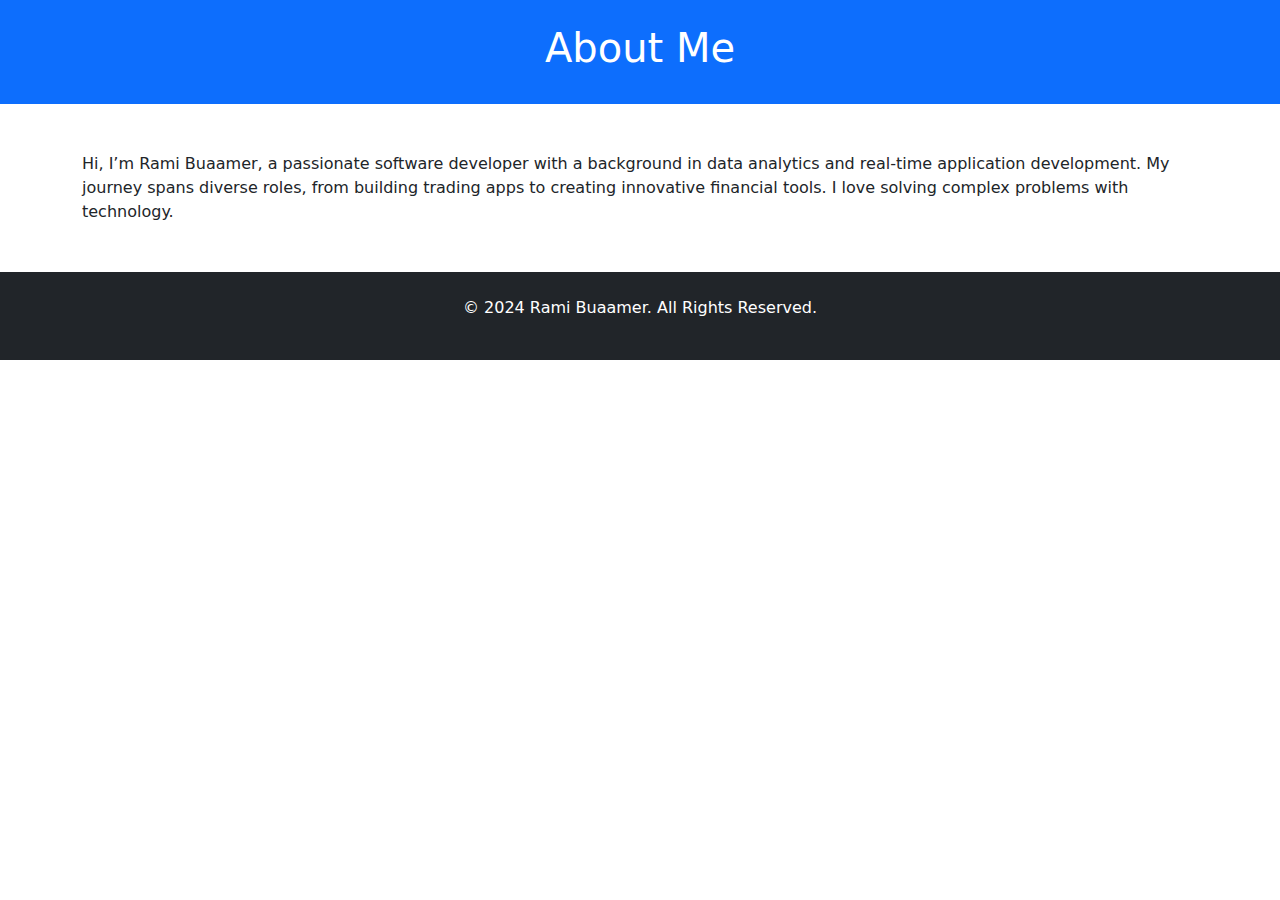
==== about.html @ 7137ed86 "Initial portfolio upload" ====
<!DOCTYPE html>
<html lang="en">
<head>
    <meta charset="UTF-8">
    <meta name="viewport" content="width=device-width, initial-scale=1.0">
    <title>About - Rami Buaamer</title>
    <link rel="stylesheet" href="style.css">
    <link href="https://cdn.jsdelivr.net/npm/bootstrap@5.3.0-alpha3/dist/css/bootstrap.min.css" rel="stylesheet">
</head>
<body>
    <header class="bg-primary text-white text-center p-4">
        <h1>About Me</h1>
    </header>

    <main class="container my-5">
        <p>Hi, I’m Rami Buaamer, a passionate software developer with a background in data analytics and real-time application development. My journey spans diverse roles, from building trading apps to creating innovative financial tools. I love solving complex problems with technology.</p>
    </main>

    <footer class="text-center bg-dark text-white p-4">
        <p>&copy; 2024 Rami Buaamer. All Rights Reserved.</p>
    </footer>
</body>
</html>
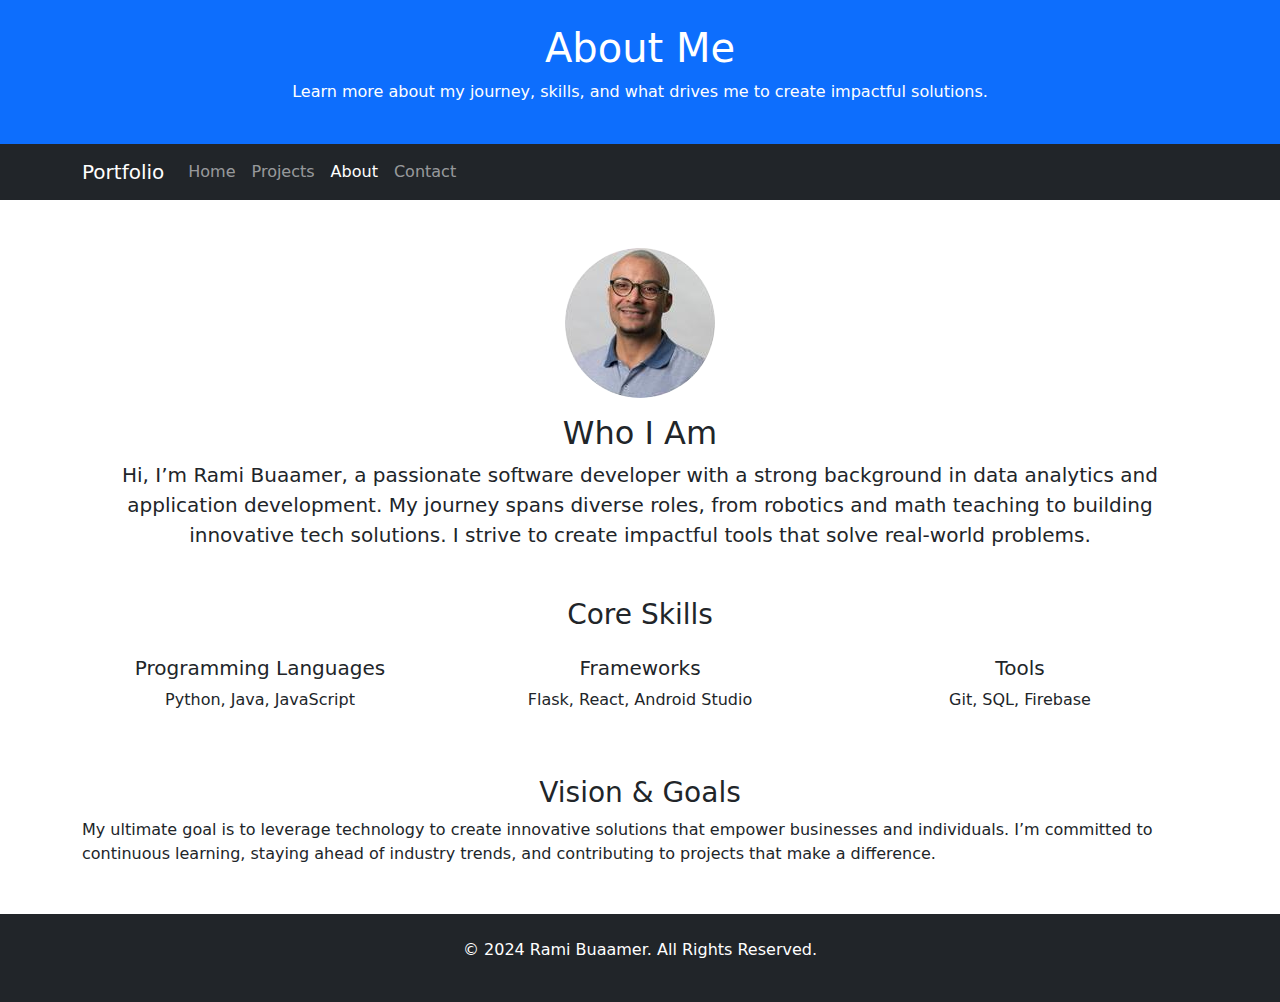
==== commit 38b1d5f4: "more edits and improvements" ====
--- a/about.html
+++ b/about.html
@@ -3,21 +3,79 @@
 <head>
     <meta charset="UTF-8">
     <meta name="viewport" content="width=device-width, initial-scale=1.0">
-    <title>About - Rami Buaamer</title>
+    <title>About Me - Rami Buaamer</title>
     <link rel="stylesheet" href="style.css">
     <link href="https://cdn.jsdelivr.net/npm/bootstrap@5.3.0-alpha3/dist/css/bootstrap.min.css" rel="stylesheet">
 </head>
 <body>
+    <!-- Header -->
     <header class="bg-primary text-white text-center p-4">
         <h1>About Me</h1>
+        <p>Learn more about my journey, skills, and what drives me to create impactful solutions.</p>
     </header>
 
+    <!-- Navigation Bar -->
+    <nav class="navbar navbar-expand-lg navbar-dark bg-dark">
+        <div class="container">
+            <a class="navbar-brand" href="#">Portfolio</a>
+            <button class="navbar-toggler" type="button" data-bs-toggle="collapse" data-bs-target="#navbarNav" aria-controls="navbarNav" aria-expanded="false" aria-label="Toggle navigation">
+                <span class="navbar-toggler-icon"></span>
+            </button>
+            <div class="collapse navbar-collapse" id="navbarNav">
+                <ul class="navbar-nav">
+                    <li class="nav-item"><a class="nav-link" href="index.html">Home</a></li>
+                    <li class="nav-item"><a class="nav-link" href="projects.html">Projects</a></li>
+                    <li class="nav-item"><a class="nav-link active" href="about.html">About</a></li>
+                    <li class="nav-item"><a class="nav-link" href="contact.html">Contact</a></li>
+                </ul>
+            </div>
+        </div>
+    </nav>
+
+    <!-- About Section -->
     <main class="container my-5">
-        <p>Hi, I’m Rami Buaamer, a passionate software developer with a background in data analytics and real-time application development. My journey spans diverse roles, from building trading apps to creating innovative financial tools. I love solving complex problems with technology.</p>
+        <!-- Personal Story -->
+        <section class="text-center mb-5">
+            <img src="images/avatar_circular.jpg" alt="Rami Buaamer" class="rounded-circle mb-3" style="width: 150px; height: 150px;">
+            <h2>Who I Am</h2>
+            <p class="lead">
+                Hi, I’m Rami Buaamer, a passionate software developer with a strong background in data analytics and application development. My journey spans diverse roles, from robotics and math teaching to building innovative tech solutions. I strive to create impactful tools that solve real-world problems.
+            </p>
+        </section>
+
+        <!-- Skills Section -->
+        <section class="mb-5">
+            <h3 class="text-center">Core Skills</h3>
+            <div class="row text-center mt-4">
+                <div class="col-md-4">
+                    <h5>Programming Languages</h5>
+                    <p>Python, Java, JavaScript</p>
+                </div>
+                <div class="col-md-4">
+                    <h5>Frameworks</h5>
+                    <p>Flask, React, Android Studio</p>
+                </div>
+                <div class="col-md-4">
+                    <h5>Tools</h5>
+                    <p>Git, SQL, Firebase</p>
+                </div>
+            </div>
+        </section>
+
+        <!-- Vision and Goals -->
+        <section class="mb-5">
+            <h3 class="text-center">Vision & Goals</h3>
+            <p>
+                My ultimate goal is to leverage technology to create innovative solutions that empower businesses and individuals. I’m committed to continuous learning, staying ahead of industry trends, and contributing to projects that make a difference.
+            </p>
+        </section>
     </main>
 
+    <!-- Footer -->
     <footer class="text-center bg-dark text-white p-4">
         <p>&copy; 2024 Rami Buaamer. All Rights Reserved.</p>
     </footer>
+
+    <script src="https://cdn.jsdelivr.net/npm/bootstrap@5.3.0-alpha3/dist/js/bootstrap.bundle.min.js"></script>
 </body>
 </html>
